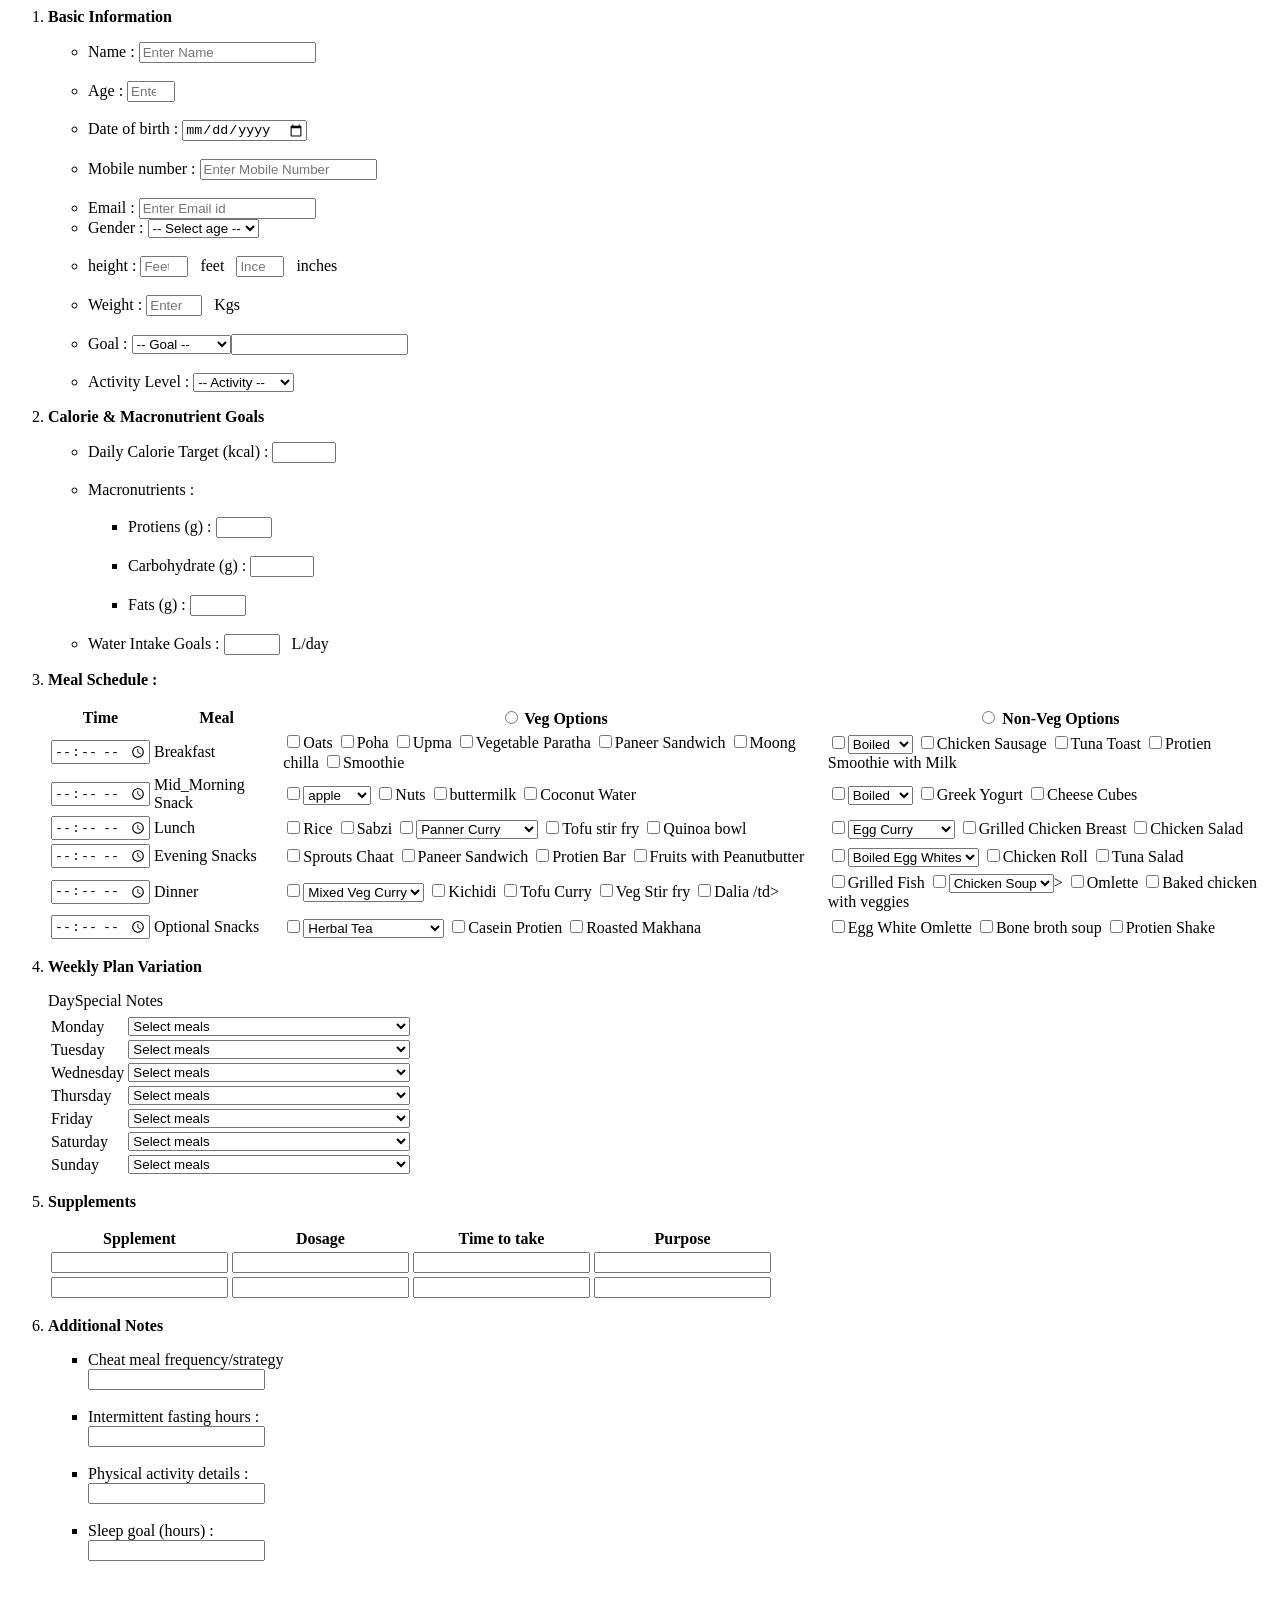
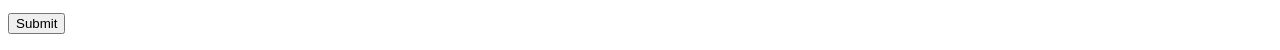
==== Diet_plan.html @ a685bdec "Initial commit" ====
<html>
    <head>
        <title>Diet Form</title>
    </head>
    <body>
        <form action="Thankyou.html" method="get">
            <ol type="1">
                <li><p><b>Basic Information</b></p></li>
                <ul type="circle">
                    <li><label>Name : <input type="text" name="name" placeholder="Enter Name" required /> </label></li><br>
                    <li><label>Age : <input type="number" name="age" min="18" max="80" placeholder="Enter Age" required/> </label></li><br>
                    <li><label>Date of birth : <input type="date" name="dob" placeholder="Enter Date of Birt" /> </label></li><br>
                    <li><label>Mobile number : <input type="tel" name="mobilenumber" pattern="[0-9]{10}" placeholder="Enter Mobile Number" required/></label></li><br>
                    <li><label>Email : <input type="email" name="email" placeholder="Enter Email id" /></label></li>
                    <li><label>Gender : <select name="gender" required>
                        <option value="">-- Select age --</option>
                        <option value="male">Male</option>
                        <option value="female">Female</option>
                    </select> </label></li><br>
                    <li><label>height : <input type="number" value="feet" placeholder="Feet" min="3" max="12" required /> &nbsp; feet &nbsp; <input type="number" value="inches" placeholder="Incehs" min="0" max="12" required /> &nbsp; inches &nbsp;
                    </label></li><br>
                    <li><label>Weight : <input type="number" name="weight" value="weight" placeholder="Enter weight" min="30" max="150" required /> &nbsp; Kgs &nbsp; </label></li><br>
                    <li><label>Goal : <select name="Goal" required>
                        <option value="">-- Goal --</option>
                        <option value="wl">Weight Loss</option>
                        <option value="mg">Muscle Gain</option>
                        <option value="ma">Maintenence</option>
                        <option value="other">Other  <input type="message" /></option>
                    </select></label></li><br>
                    <li><label>Activity Level : <select name="Goal" required>
                        <option value="">-- Activity --</option>
                        <option value="se">Sedentary</option>
                        <option value="la">Lightly Active</option>
                        <option value="mo">Moderately</option>
                        <option value="va">Very Active</option>
                    </select></label></li>
                </ul>
                <li><p><b>Calorie & Macronutrient Goals</b></p></li>
                <ul type="circle">
                    <li><label>Daily Calorie Target (kcal) : <input type="number" min="1600" max="3000" required /></label></li><br>
                    <li><label>Macronutrients :<br><br> <ul type="square">
                        <li>Protiens (g) : <input type="number" min="40" max="300" required/></li><br>
                        <li>Carbohydrate (g) : <input type="number" min="50" max="1000" required/></li><br>
                        <li>Fats (g) : <input type="number" min="30" max="150" required/></li><br>
                    </ul></label></li>
                    <li><label>Water Intake Goals : <input type="number" min="1.5" max="4.5" required /> &nbsp; L/day</label></li>
                </ul>
                <li><p><b>Meal Schedule : </b></p></li>
                <table>
                    <thead>
                        <tr>
                            <th>Time</th>
                            <th>Meal</th>
                            <th><input type="radio" id="veg" name="foodtype" value="veg" /><label for="veg"> Veg Options </label></th>
                            <th><input type="radio" id="non-veg" name="foodtype" value="non-veg" /><label for="non-veg"> Non-Veg Options </label></th>
                        </tr>
                    </thead>
                    <tbody>
                        <tr>
                            <td><input type="time" name="time_breakfast" required/></td>
                            <td>Breakfast</td>
                            <td>
                                <label><input type="checkbox" name="veg" value="oats" />Oats</label>
                                <label><input type="checkbox" name="veg" value="Poha" />Poha</label>
                                <label><input type="checkbox" name="veg" value="Upma" />Upma</label>
                                <label><input type="checkbox" name="veg" value="Paratha" />Vegetable Paratha</label>
                                <label><input type="checkbox" name="veg" value="sandwich" />Paneer Sandwich</label>
                                <label><input type="checkbox" name="veg" value="moong" />Moong chilla</label>
                                <label><input type="checkbox" name="veg" value="smoothie" />Smoothie</label>
                            </td>
                            <td>
                                <label><input type="checkbox" name="non-veg" value="eggs" /><select><option>Boiled</option><option>Omlete</option></select></label>
                                <label><input type="checkbox" name="non-veg" value="chicken" />Chicken Sausage</label>
                                <label><input type="checkbox" name="non-veg" value="tuna" />Tuna Toast</label>
                                <label><input type="checkbox" name="non-veg" value="smoothie" />Protien Smoothie with Milk</label>
                            </td>
                        </tr>
                        <tr>
                            <td><input type="time" name="time_snack1" required/></td>
                            <td>Mid_Morning Snack</td>
                            <td>
                                <label><input type="checkbox" name="veg" value="fruit" /><select><option>apple</option><option>Banana</option><option>Orange</option></select></label>
                                <label><input type="checkbox" name="veg" value="nuts" />Nuts</label>
                                <label><input type="checkbox" name="veg" value="buttermilk" />buttermilk</label>
                                <label><input type="checkbox" name="veg" value="Coconut" />Coconut Water</label>
                            </td>
                            <td>
                                <label><input type="checkbox" name="non-veg" value="eggs" /><select><option>Boiled</option><option>Omlete</option></select></label>
                                <label><input type="checkbox" name="non-veg" value="yogurt" />Greek Yogurt</label>
                                <label><input type="checkbox" name="non-veg" value="Cheese" />Cheese Cubes</label>
                            </td>
                        </tr>
                        <tr>
                            <td><input type="time" name="time_lunch" required/></td>
                            <td>Lunch</td>
                            <td>
                                <label><input type="checkbox" name="veg" value="Rice" />Rice</label>
                                <label><input type="checkbox" name="veg" value="Sabzi" />Sabzi</label>
                                <label><input type="checkbox" name="veg" value="curry" /><select><option>Panner Curry</option><option>Dal</option><option>Mushroom Curry</option><option>Other</option></select></label>
                                <label><input type="checkbox" name="veg" value="tofu" />Tofu stir fry</label>
                                <label><input type="checkbox" name="veg" value="bowl" />Quinoa bowl</label>
                            </td>
                            <td>
                                <label><input type="checkbox" name="non-veg" value="curry" /><select><option>Egg Curry</option><option>Fish Curry</option><option>Chicken Curry</option></select></label>
                                <label><input type="checkbox" name="non-veg" value="chicken" />Grilled Chicken Breast</label>
                                <label><input type="checkbox" name="non-veg" value="salad" />Chicken Salad</label>
                            </td>
                        </tr>
                        <tr>
                            <td><input type="time" name="time_snack2" required/></td>
                            <td>Evening Snacks</td>
                            <td>
                                <label><input type="checkbox" name="veg" value="chaat" />Sprouts Chaat</label>
                                <label><input type="checkbox" name="veg" value="Sandwich" />Paneer Sandwich</label>
                                <label><input type="checkbox" name="veg" value="protien" />Protien Bar</label>
                                <label><input type="checkbox" name="veg" value="fruits" />Fruits with Peanutbutter</label>
                            </td>
                            <td>
                                <label><input type="checkbox" name="non-veg" value="eggs" /><select><option>Boiled Egg Whites</option><option>Omlete</option></select></label>
                                <label><input type="checkbox" name="non-veg" value="chicken" />Chicken Roll</label>
                                <label><input type="checkbox" name="non-veg" value="tuna" />Tuna Salad</label>
                            </td>
                        </tr>
                        <tr>
                            <td><input type="time" name="time_dinner" required/></td>
                            <td>Dinner</td>
                            <td>
                                <label><input type="checkbox" name="veg" value="curry" /><select><option>Mixed Veg Curry</option><option>Sambar</option><option>Dal</option></select></label>
                                <label><input type="checkbox" name="veg" value="kichidi" />Kichidi</label>
                                <label><input type="checkbox" name="veg" value="tofu" />Tofu Curry</label>
                                <label><input type="checkbox" name="veg" value="fry" />Veg Stir fry</label>
                                <label><input type="checkbox" name="veg" value="dalia" />Dalia</label>
                            /td>
                            <td>
                                <label><input type="checkbox" name="non-veg" value="fish" />Grilled Fish</label>
                                <label><input type="checkbox" name="non-veg" value="soup" /><select><option>Chicken Soup</option><option>Mutton Soup</option></select>></label>
                                <label><input type="checkbox" name="non-veg" value="egg" />Omlette</label>
                                <label><input type="checkbox" name="non-veg" value="baked" />Baked chicken with veggies</label>
                                </td>
                        </tr>
                        <tr>
                            <td><input type="time" name="time_snacks3" /></td>
                            <td>Optional Snacks</td>
                            <td>
                                <label><input type="checkbox" name="veg" value="drinks" /><select><option>Herbal Tea</option><option>Almond Milk</option><option>Warm Turmeric Milk</option></select></label>
                                <label><input type="checkbox" name="veg" value="protien" />Casein Protien</label>
                                <label><input type="checkbox" name="veg" value="makhana" />Roasted Makhana</label>
                            </td>
                            <td>
                                <label><input type="checkbox" name="non-veg" value="eggs" />Egg White Omlette</label>
                                <label><input type="checkbox" name="non-veg" value="soup" />Bone broth soup</label>
                                <label><input type="checkbox" name="non-veg" value="shake" />Protien Shake</label>
                            </td>
                        </tr>
                    </tbody>
                </table>
                <li><p><b>Weekly Plan Variation</b></p></li>
                <table>
                    <thead>
                        <tr>Day</tr>
                        <tr>Special Notes</tr>
                    </thead>
                    <tbody>
                        <tr>
                           <td> Monday </td>
                        <td><select>
                            <option>Select meals</option>
                            <option>Workout + Regular meals</option>
                            <option>Low-carb day</option>
                            <option>Intermittent fasting (16:8)</option>
                            <option>Strength training + normal carb intake</option>
                            <option>Outdoor cardio session</option>
                            <option>Refeed day (slightly higher carbs)</option>
                            <option>Rest day + lighter meals, focus on hydration</option>
                        </select></td>
                        </tr>
                        <tr>
                           <td> Tuesday </td>
                        <td><select>
                            <option>Select meals</option>
                            <option>Workout + Regular meals</option>
                            <option>Low-carb day</option>
                            <option>Intermittent fasting (16:8)</option>
                            <option>Strength training + normal carb intake</option>
                            <option>Outdoor cardio session</option>
                            <option>Refeed day (slightly higher carbs)</option>
                            <option>Rest day + lighter meals, focus on hydration</option>
                        </select></td>
                        </tr>
                        <tr>
                            <td> Wednesday </td>
                        <td><select>
                            <option>Select meals</option>
                            <option>Workout + Regular meals</option>
                            <option>Low-carb day</option>
                            <option>Intermittent fasting (16:8)</option>
                            <option>Strength training + normal carb intake</option>
                            <option>Outdoor cardio session</option>
                            <option>Refeed day (slightly higher carbs)</option>
                            <option>Rest day + lighter meals, focus on hydration</option>
                        </select></td>
                        </tr>
                        <tr>
                            <td> Thursday </td>
                        <td><select>
                            <option>Select meals</option>
                            <option>Workout + Regular meals</option>
                            <option>Low-carb day</option>
                            <option>Intermittent fasting (16:8)</option>
                            <option>Strength training + normal carb intake</option>
                            <option>Outdoor cardio session</option>
                            <option>Refeed day (slightly higher carbs)</option>
                            <option>Rest day + lighter meals, focus on hydration</option>
                        </select></td>
                        </tr>
                        <tr>
                            <td> Friday </td>
                        <td><select>
                            <option>Select meals</option>
                            <option>Workout + Regular meals</option>
                            <option>Low-carb day</option>
                            <option>Intermittent fasting (16:8)</option>
                            <option>Strength training + normal carb intake</option>
                            <option>Outdoor cardio session</option>
                            <option>Refeed day (slightly higher carbs)</option>
                            <option>Rest day + lighter meals, focus on hydration</option>
                        </select></td>
                        </tr>
                        <tr>
                            <td> Saturday </td>
                        <td><select>
                            <option>Select meals</option>
                            <option>Workout + Regular meals</option>
                            <option>Low-carb day</option>
                            <option>Intermittent fasting (16:8)</option>
                            <option>Strength training + normal carb intake</option>
                            <option>Outdoor cardio session</option>
                            <option>Refeed day (slightly higher carbs)</option>
                            <option>Rest day + lighter meals, focus on hydration</option>
                        </select></td>
                        </tr>
                        <tr>
                           <td> Sunday </td>
                        <td><select>
                            <option>Select meals</option>
                            <option>Workout + Regular meals</option>
                            <option>Low-carb day</option>
                            <option>Intermittent fasting (16:8)</option>
                            <option>Strength training + normal carb intake</option>
                            <option>Outdoor cardio session</option>
                            <option>Refeed day (slightly higher carbs)</option>
                            <option>Rest day + lighter meals, focus on hydration</option>
                        </select></td>
                        </tr>
                    </tbody>
                </table>
                <li><p><b> Supplements </b></p></li>
                <table>
                    <thead>
                        <th>Spplement</th>
                        <th>Dosage</th>
                        <th>Time to take</th>
                        <th>Purpose</th>
                    </thead>
                    <tbody>
                        <tr>
                            <td><input type="text" /></td>
                            <td><input type="text" /></td>
                            <td><input type="text" /></td>
                            <td><input type="text" /></td>
                        </tr>
                        <tr>
                            <td><input type="text" /></td>
                            <td><input type="text" /></td>
                            <td><input type="text" /></td>
                            <td><input type="text" /></td>
                        </tr>
                    </tbody>
                </table>
                <li><p><b>Additional Notes</b></p></li>
                <ul type="square">
                    <li><label>Cheat meal frequency/strategy</label><br>
                        <input type="text" />
                    </li><br>
                    <li>
                        <label>Intermittent fasting hours :</label><br>
                        <input type="text" />
                    </li><br>
                    <li>
                        <label>Physical activity details :</label><br>
                        <input type="text" />
                    </li><br>
                    <li>
                        <label>Sleep goal (hours) :</label><br>
                        <input type="text" />
                    </li><br>
                </ul>
            </ol><br>
            <input type="submit" />
        </form>
    </body>
</html>
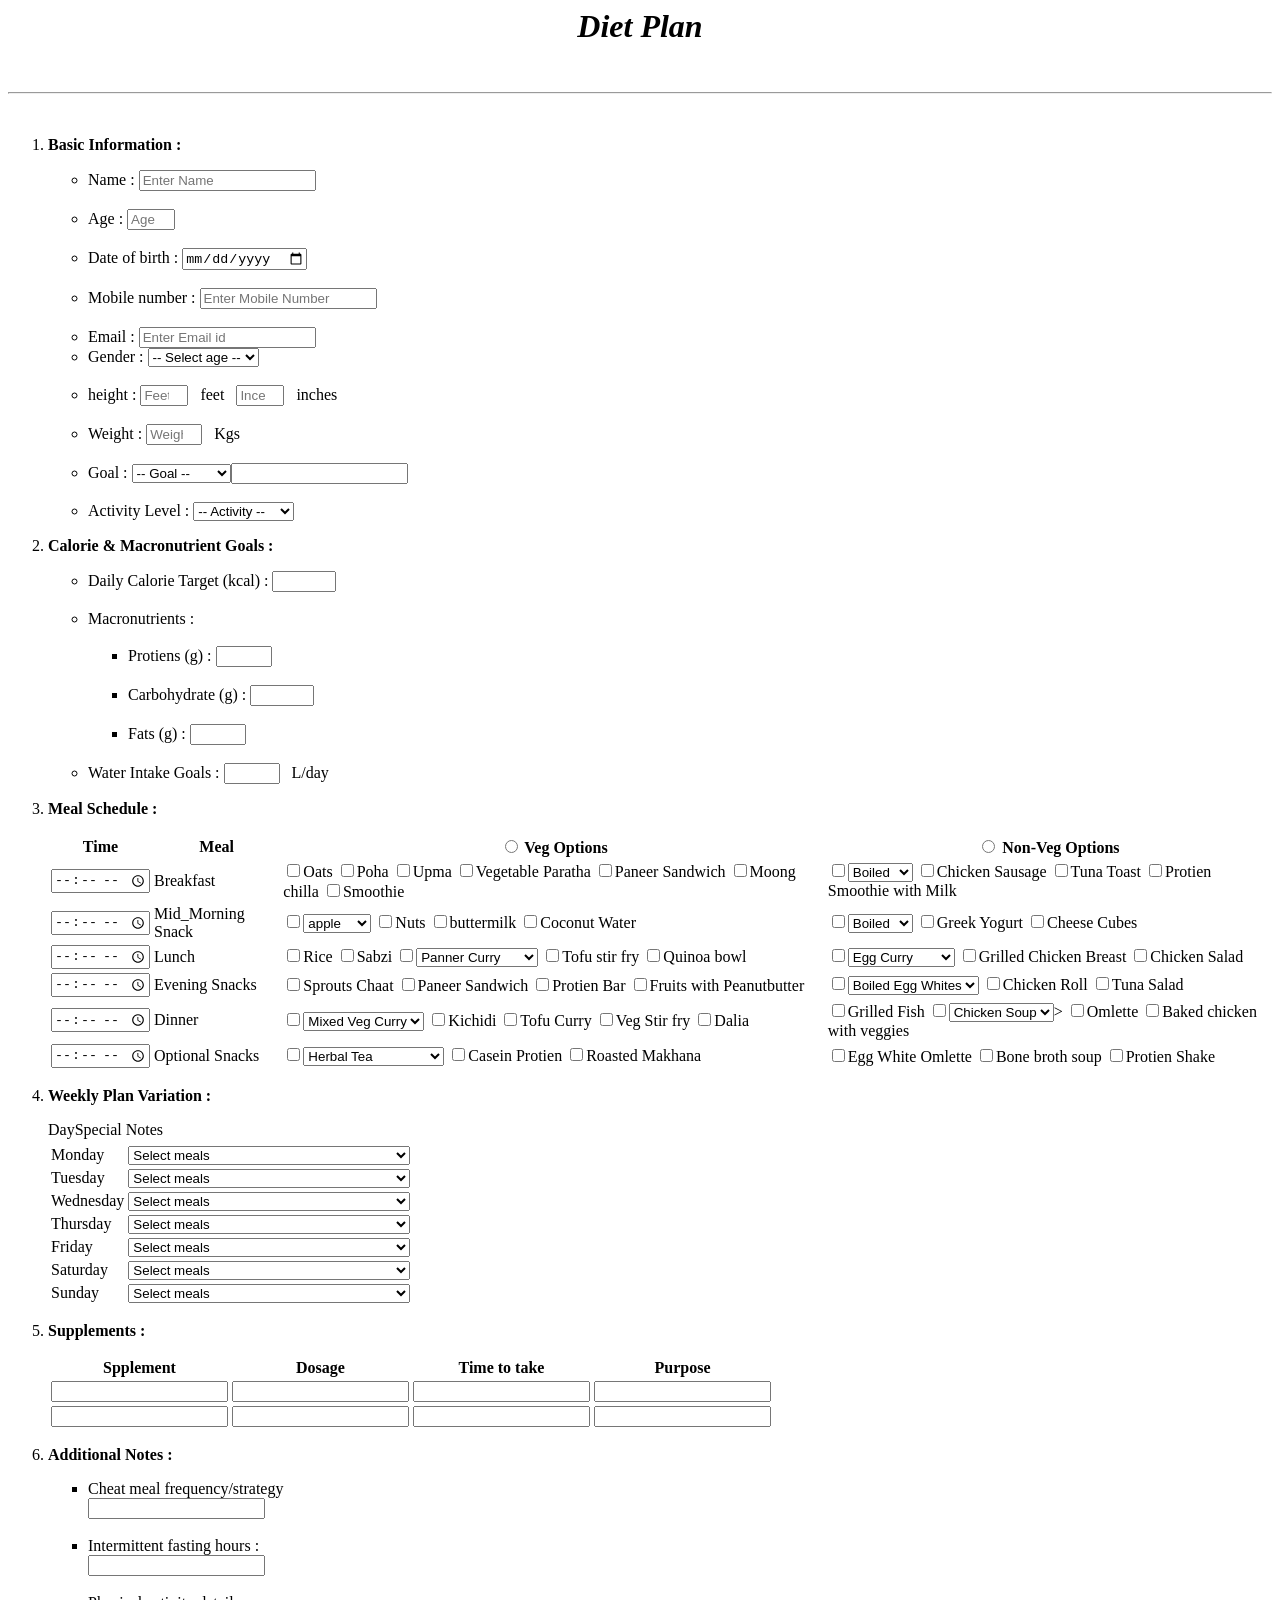
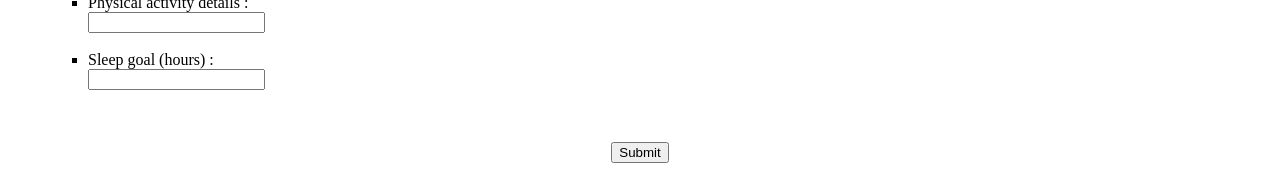
==== commit d59bb9f2: "Renamed file name" ====
--- a/Diet_plan.html
+++ b/Diet_plan.html
@@ -3,12 +3,13 @@
         <title>Diet Form</title>
     </head>
     <body>
-        <form action="Thankyou.html" method="get">
+        <form action="congrats.html" method="get">
+            <center><h1><i>Diet Plan</i></h1></center><br><hr><br>
             <ol type="1">
-                <li><p><b>Basic Information</b></p></li>
+                <li><p><b>Basic Information :</b></p></li>
                 <ul type="circle">
                     <li><label>Name : <input type="text" name="name" placeholder="Enter Name" required /> </label></li><br>
-                    <li><label>Age : <input type="number" name="age" min="18" max="80" placeholder="Enter Age" required/> </label></li><br>
+                    <li><label>Age : <input type="number" name="age" min="18" max="80" placeholder="Age" required/> </label></li><br>
                     <li><label>Date of birth : <input type="date" name="dob" placeholder="Enter Date of Birt" /> </label></li><br>
                     <li><label>Mobile number : <input type="tel" name="mobilenumber" pattern="[0-9]{10}" placeholder="Enter Mobile Number" required/></label></li><br>
                     <li><label>Email : <input type="email" name="email" placeholder="Enter Email id" /></label></li>
@@ -19,7 +20,7 @@
                     </select> </label></li><br>
                     <li><label>height : <input type="number" value="feet" placeholder="Feet" min="3" max="12" required /> &nbsp; feet &nbsp; <input type="number" value="inches" placeholder="Incehs" min="0" max="12" required /> &nbsp; inches &nbsp;
                     </label></li><br>
-                    <li><label>Weight : <input type="number" name="weight" value="weight" placeholder="Enter weight" min="30" max="150" required /> &nbsp; Kgs &nbsp; </label></li><br>
+                    <li><label>Weight : <input type="number" name="weight" value="weight" placeholder="Weight" min="30" max="150" required /> &nbsp; Kgs &nbsp; </label></li><br>
                     <li><label>Goal : <select name="Goal" required>
                         <option value="">-- Goal --</option>
                         <option value="wl">Weight Loss</option>
@@ -35,7 +36,7 @@
                         <option value="va">Very Active</option>
                     </select></label></li>
                 </ul>
-                <li><p><b>Calorie & Macronutrient Goals</b></p></li>
+                <li><p><b>Calorie & Macronutrient Goals :</b></p></li>
                 <ul type="circle">
                     <li><label>Daily Calorie Target (kcal) : <input type="number" min="1600" max="3000" required /></label></li><br>
                     <li><label>Macronutrients :<br><br> <ul type="square">
@@ -130,7 +131,7 @@
                                 <label><input type="checkbox" name="veg" value="tofu" />Tofu Curry</label>
                                 <label><input type="checkbox" name="veg" value="fry" />Veg Stir fry</label>
                                 <label><input type="checkbox" name="veg" value="dalia" />Dalia</label>
-                            /td>
+                            </td>
                             <td>
                                 <label><input type="checkbox" name="non-veg" value="fish" />Grilled Fish</label>
                                 <label><input type="checkbox" name="non-veg" value="soup" /><select><option>Chicken Soup</option><option>Mutton Soup</option></select>></label>
@@ -154,7 +155,7 @@
                         </tr>
                     </tbody>
                 </table>
-                <li><p><b>Weekly Plan Variation</b></p></li>
+                <li><p><b>Weekly Plan Variation :</b></p></li>
                 <table>
                     <thead>
                         <tr>Day</tr>
@@ -254,7 +255,7 @@
                         </tr>
                     </tbody>
                 </table>
-                <li><p><b> Supplements </b></p></li>
+                <li><p><b> Supplements :</b></p></li>
                 <table>
                     <thead>
                         <th>Spplement</th>
@@ -277,7 +278,7 @@
                         </tr>
                     </tbody>
                 </table>
-                <li><p><b>Additional Notes</b></p></li>
+                <li><p><b>Additional Notes :</b></p></li>
                 <ul type="square">
                     <li><label>Cheat meal frequency/strategy</label><br>
                         <input type="text" />
@@ -296,7 +297,7 @@
                     </li><br>
                 </ul>
             </ol><br>
-            <input type="submit" />
+            <center><input type="submit" /></center>
         </form>
     </body>
 </html>
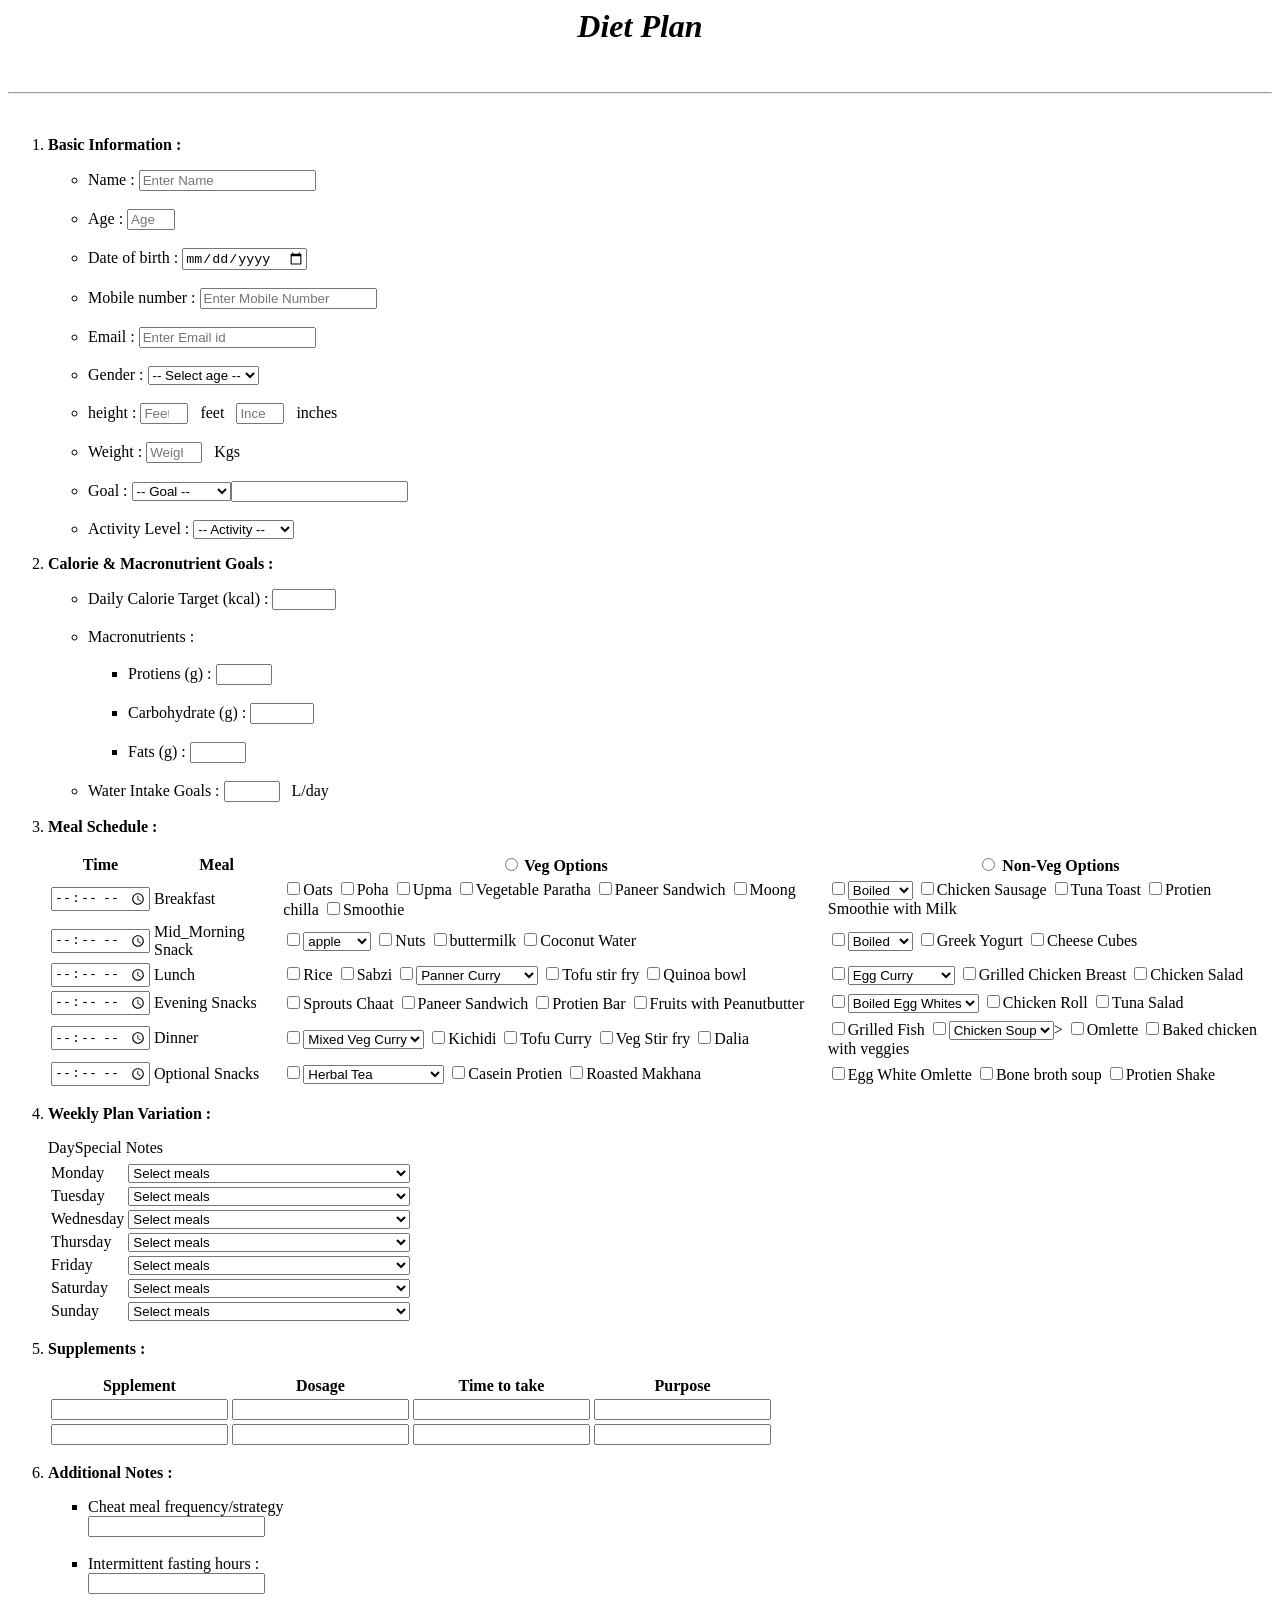
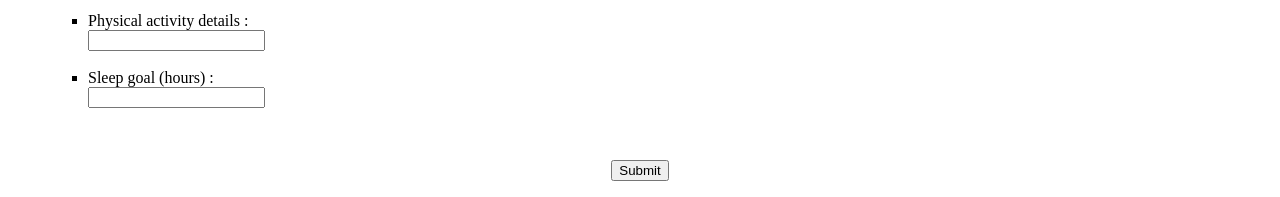
==== commit 942578ff: "<br> tag used" ====
--- a/Diet_plan.html
+++ b/Diet_plan.html
@@ -12,7 +12,7 @@
                     <li><label>Age : <input type="number" name="age" min="18" max="80" placeholder="Age" required/> </label></li><br>
                     <li><label>Date of birth : <input type="date" name="dob" placeholder="Enter Date of Birt" /> </label></li><br>
                     <li><label>Mobile number : <input type="tel" name="mobilenumber" pattern="[0-9]{10}" placeholder="Enter Mobile Number" required/></label></li><br>
-                    <li><label>Email : <input type="email" name="email" placeholder="Enter Email id" /></label></li>
+                    <li><label>Email : <input type="email" name="email" placeholder="Enter Email id" /></label></li><br>
                     <li><label>Gender : <select name="gender" required>
                         <option value="">-- Select age --</option>
                         <option value="male">Male</option>
